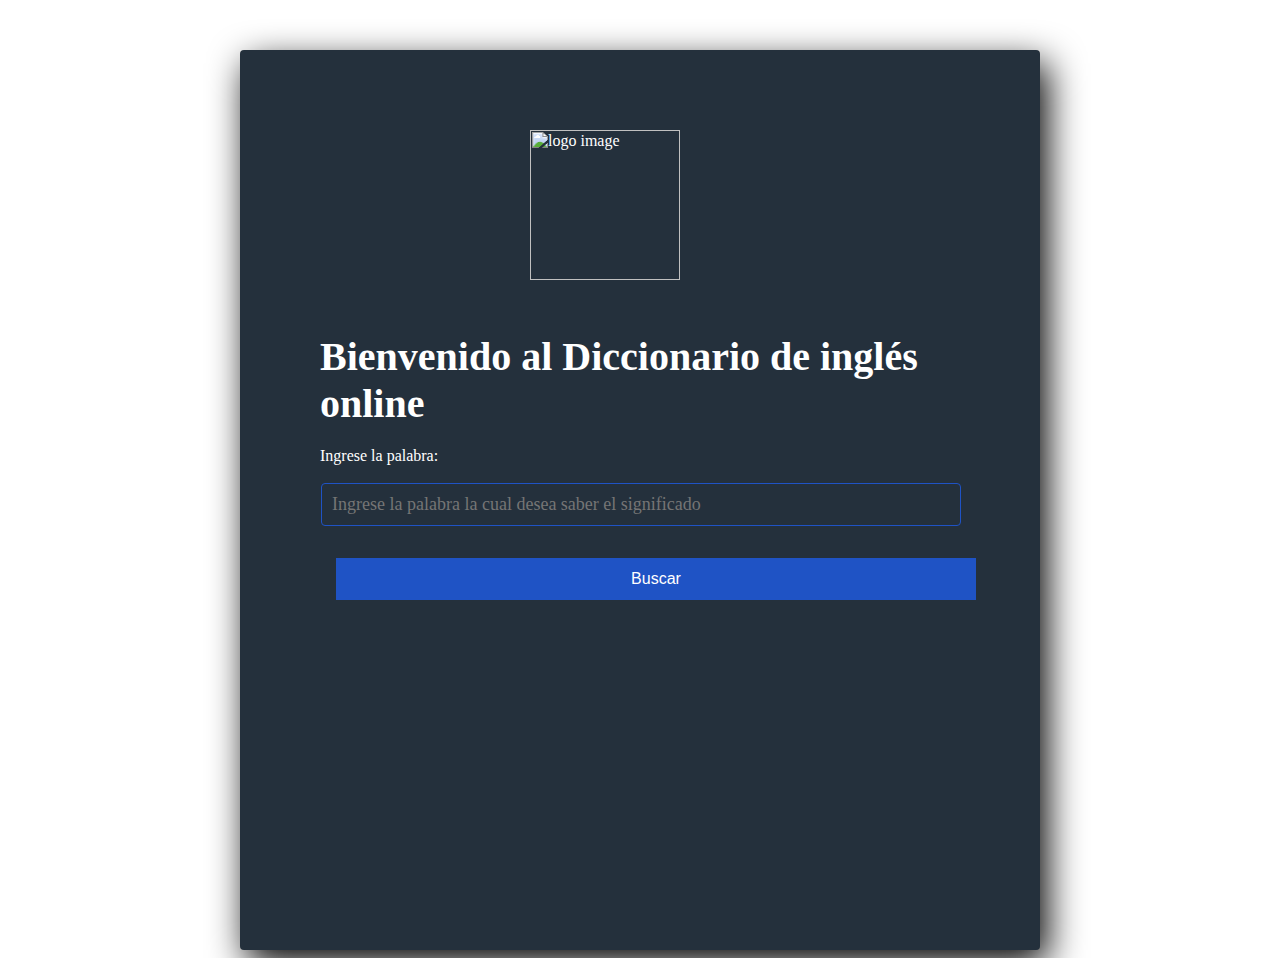
==== index.html @ 4b954f88 "Add files via upload" ====
<html>
    <head>
        <title>Diccionario Online</title>
        <meta charset="UTF-8">
        <meta name="viewport" content="width=device-width, initial-scale=1.0">
        <link rel="stylesheet" href="style.css" >
    </head>
    
    <body>    
    <section class="form-diccionario">
    <img src="img/aaa.png" width="200" alt="logo image">  
    <h4>Bienvenido al Diccionario de inglés online</h4>   
    <form>
    <label >Ingrese la palabra:</label>
    <br></br>
    <input class="controls" type="text" name="palabra" id="palabra1" placeholder="Ingrese la palabra la cual desea saber el significado " required/> 
    <input id="botonBuscar"  type="button"  class="botons" value="Buscar"/>
    </form>
    
    <div id="resul">
        
        
    </div>
    
    
    </section>
        <script src="./js/main.js"></script>
    </body>
</html>
---- style.css ----
* {
  box-sizing: border-box;
}

body {
  background-image: url('img/new.jpg');
}

.form-diccionario {   
  width: 800px;
  height: 900px;
  background: #24303c;
  padding: 80px;
  margin: auto;
  margin-top: 50px;
  border-radius: 4px;
  font-family: 'calibri';
  color: white;
  box-shadow: 7px 13px 37px #000;
}

.form-diccionario h4 {
  font-size: 40px;
  margin-bottom: 20px;
  
}
.botons{
  width: 100%;
  background: #1f53c5;
  border: none;
  padding: 12px;
  color: white;
  margin: 16px;
  font-size: 16px;
}

img{
    margin-left: 210px;
    height: auto;
    width: 150px;
}

.controls {
  width: 100%;
 margin-left: 1px;
  background: #24303c;
  padding: 10px;
  border-radius: 4px;
  margin-bottom: 16px;
  border: 1px solid#1f53c5;
  font-family: 'calibri';
  font-size: 18px;
  
  color: white;
}
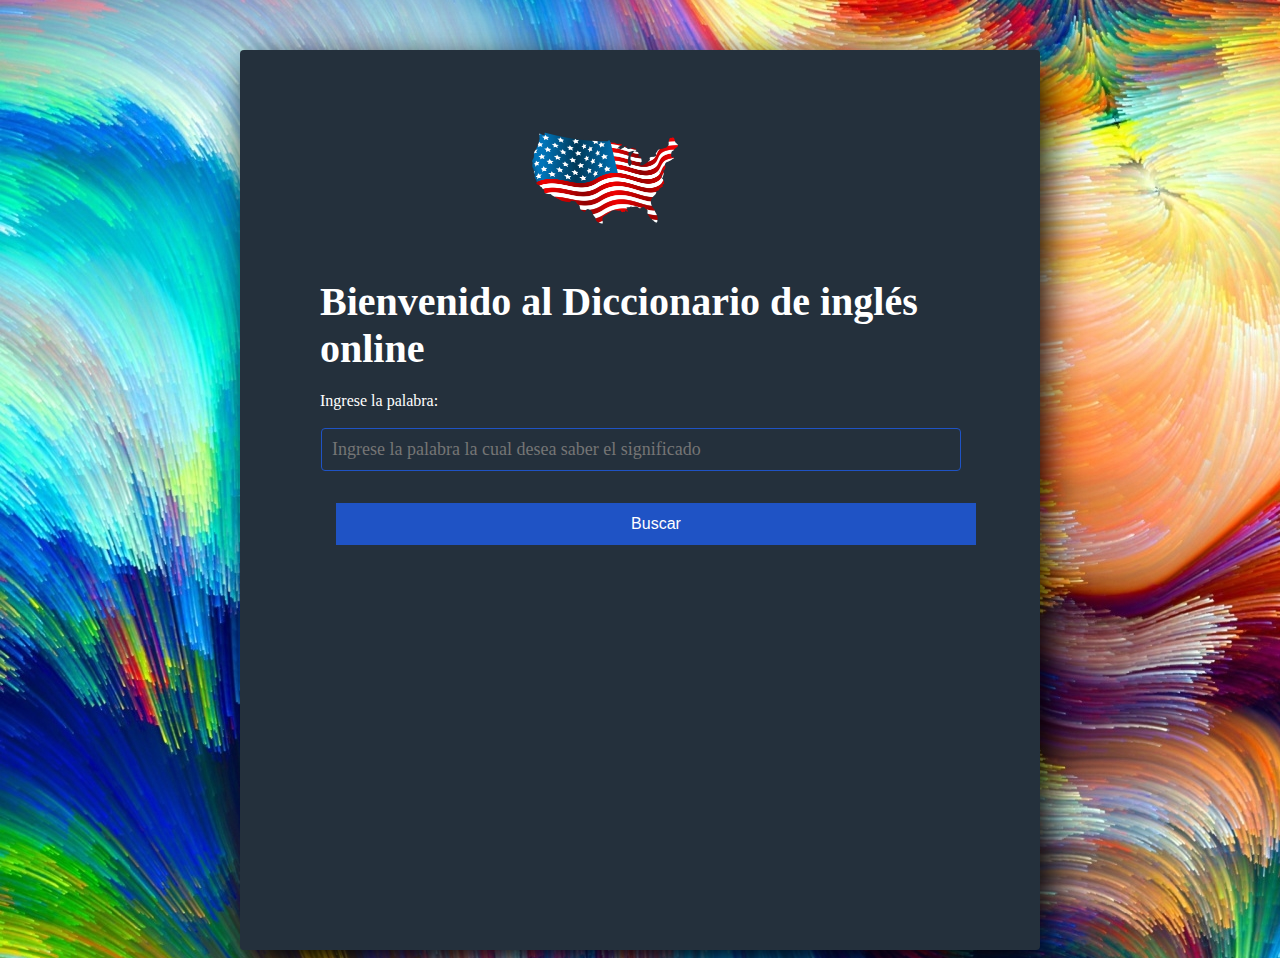
==== commit 55a513cc: "Update index.html" ====
--- a/index.html
+++ b/index.html
@@ -8,7 +8,7 @@
     
     <body>    
     <section class="form-diccionario">
-    <img src="img/aaa.png" width="200" alt="logo image">  
+    <img src="./aaa.png" width="200" alt="logo image">  
     <h4>Bienvenido al Diccionario de inglés online</h4>   
     <form>
     <label >Ingrese la palabra:</label>
@@ -24,6 +24,6 @@
     
     
     </section>
-        <script src="./js/main.js"></script>
+        <script src="./main.js"></script>
     </body>
 </html>
--- a/style.css
+++ b/style.css
@@ -3,7 +3,7 @@
 }
 
 body {
-  background-image: url('img/new.jpg');
+  background-image: url('./new.jpg');
 }
 
 .form-diccionario {   
@@ -52,4 +52,4 @@
   font-size: 18px;
   
   color: white;
-}+}
